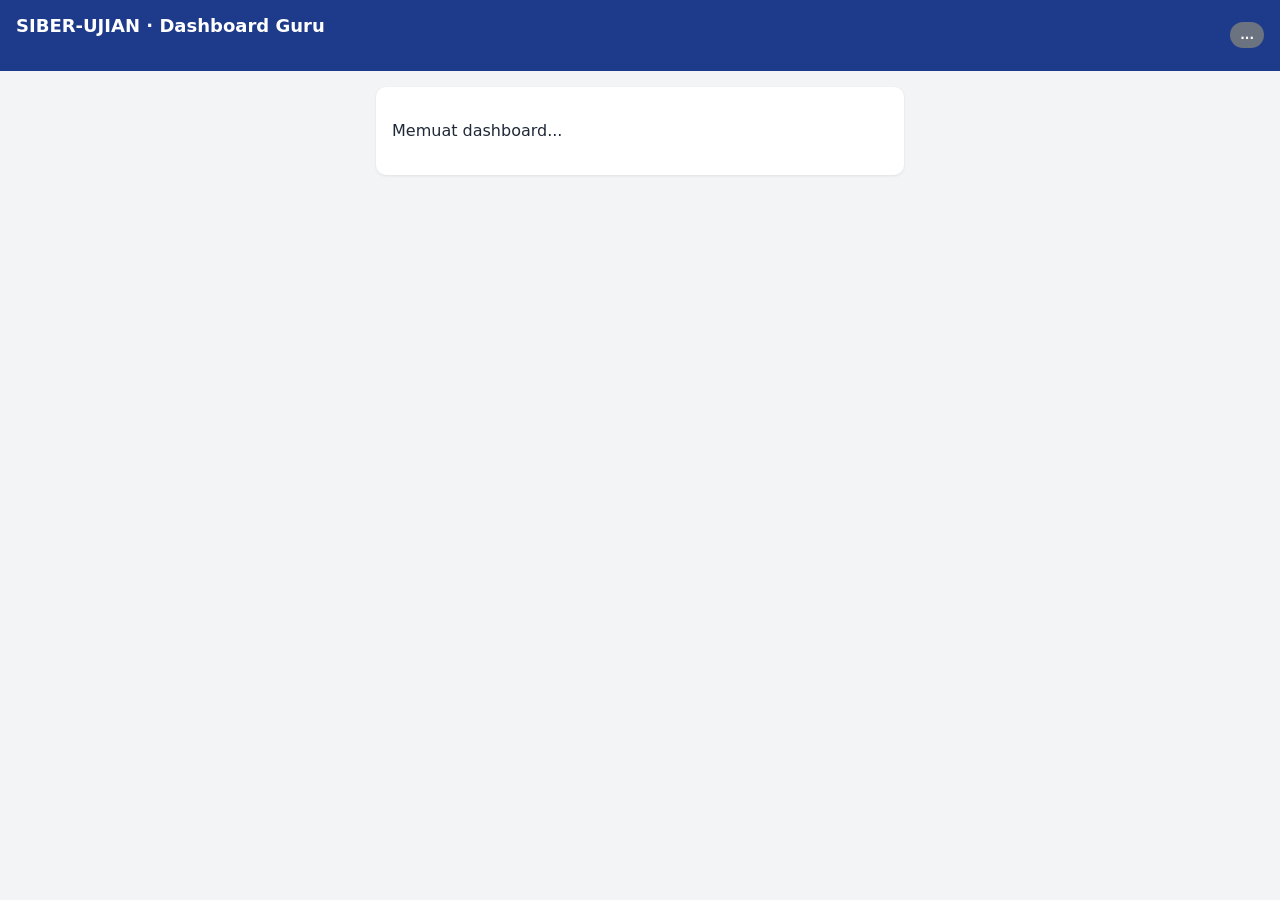
==== dashboard.html @ 4e83f15a "Create dashboard.html" ====
<!DOCTYPE html>
<html lang="id">
<head>
  <meta charset="UTF-8">
  <meta name="viewport" content="width=device-width, initial-scale=1">
  <title>Dashboard Guru - SIBER-UJIAN</title>
  <link rel="stylesheet" href="css/style.css">
  <link rel="stylesheet" href="css/login.css">
  <link rel="stylesheet" href="css/dashboard.css">
</head>
<body>
  <header class="topbar">
    <div>
      <div class="app-title">SIBER-UJIAN &middot; Dashboard Guru</div>
      <div class="school-name" id="school-name">&nbsp;</div>
    </div>
    <div class="net-status" id="net-status">...</div>
  </header>

  <main class="container wide">

    <!-- LAYAR: Memuat -->
    <section id="screen-loading" class="screen">
      <div class="card"><p>Memuat dashboard...</p></div>
    </section>

    <!-- LAYAR: Error fatal -->
    <section id="screen-fatal" class="screen" hidden>
      <div class="card">
        <h2>Dashboard tidak dapat berjalan</h2>
        <div id="fatal-message" class="msg msg-error"></div>
      </div>
    </section>

    <!-- LAYAR: URL API belum diisi -->
    <section id="screen-setup" class="screen" hidden>
      <div class="card">
        <h2>URL API belum diatur</h2>
        <p>Isi <code>API_URL</code> di file <code>js/config.js</code>.</p>
      </div>
    </section>

    <!-- LAYAR: Login guru -->
    <section id="screen-login" class="screen" hidden>
      <div class="card narrow">
        <h2>Masuk Guru / Admin</h2>
        <form id="login-form" autocomplete="off" novalidate>
          <label for="login-username">Username</label>
          <input id="login-username" type="text" autocapitalize="none" autocorrect="off"
                 spellcheck="false" maxlength="50">

          <label for="login-password">Password</label>
          <div class="password-row">
            <input id="login-password" type="password" maxlength="100">
            <button type="button" id="btn-toggle-password" class="btn btn-light btn-small">Lihat</button>
          </div>

          <button type="submit" id="btn-login" class="btn btn-primary btn-block">Masuk</button>
        </form>
        <div id="login-message" class="msg" hidden></div>
        <p class="small">Halaman ini khusus akun guru (TEACHER) dan admin (ADMIN).
          Siswa memakai <a href="index.html">aplikasi ujian</a>.</p>
      </div>
    </section>

    <!-- LAYAR: Dashboard -->
    <section id="screen-home" class="screen" hidden>
      <div class="card">
        <div class="dash-head">
          <div>
            <h2 id="dash-teacher"></h2>
            <div id="dash-exam-info" class="small"></div>
          </div>
          <button type="button" id="btn-logout" class="btn btn-light btn-small">Keluar</button>
        </div>

        <div class="toolbar">
          <label class="field">Ujian
            <select id="sel-exam"></select>
          </label>
          <label class="field">Kelas
            <select id="sel-class"><option value="">Semua kelas</option></select>
          </label>
          <label class="field">Urutkan peserta
            <select id="sel-sort">
              <option value="class">Kelas lalu nama</option>
              <option value="score_desc">Nilai tertinggi</option>
              <option value="score_asc">Nilai terendah</option>
              <option value="status">Belum terkirim dulu</option>
              <option value="warn">Ada catatan dulu</option>
            </select>
          </label>
          <button type="button" id="btn-refresh" class="btn btn-primary">Perbarui</button>
        </div>
        <label class="check-row"><input type="checkbox" id="chk-auto"> Perbarui otomatis setiap 60 detik (saat online)</label>
        <div id="dash-message" class="msg" hidden></div>
        <div id="dash-note" class="msg msg-info" hidden></div>
      </div>

      <div class="card">
        <h3>Ringkasan</h3>
        <div id="summary-grid" class="summary-grid"></div>
      </div>

      <div class="card">
        <h3>Rekap per kelas</h3>
        <div id="by-class" class="table-wrap"></div>
      </div>

      <div class="card">
        <h3>Daftar peserta</h3>
        <p class="small">Baris kuning = ada catatan (jam perangkat diubah, paket versi lama, token, dll). Tekan "Detail" untuk melihat jawaban per soal.</p>
        <div id="participants" class="table-wrap"></div>
      </div>

      <div class="card">
        <h3>Analisis butir soal</h3>
        <p class="small">Kategori: MUDAH (&ge; 70% benar), SEDANG (30&ndash;70%), SUKAR (&lt; 30%).
          Sebaran memakai huruf pilihan ASLI sesuai sheet QUESTIONS.</p>
        <div id="items" class="table-wrap"></div>
      </div>

      <p class="small center"><a href="index.html">Buka aplikasi ujian</a></p>
    </section>
  </main>

  <!-- Panel detail jawaban siswa -->
  <div id="detail-modal" class="modal" hidden>
    <div class="modal-card">
      <div class="dash-head">
        <h3 id="detail-title">Detail jawaban</h3>
        <button type="button" id="btn-detail-close" class="btn btn-light btn-small">Tutup</button>
      </div>
      <table class="info-table"><tbody id="detail-info"></tbody></table>
      <p class="small">Huruf jawaban sesuai urutan pilihan ASLI di sheet QUESTIONS (bukan urutan acak di layar siswa).</p>
      <div id="detail-message" class="msg" hidden></div>
      <div id="detail-answers" class="table-wrap"></div>
    </div>
  </div>

  <footer class="footer" id="footer-version"></footer>

  <script src="js/config.js" defer></script>
  <script src="js/ui.js" defer></script>
  <script src="js/db.js" defer></script>
  <script src="js/api.js" defer></script>
  <script src="js/auth.js" defer></script>
  <script src="js/dashboard.js" defer></script>
</body>
</html>
---- css/style.css ----
/* SIBER-UJIAN — style.css (gaya dasar seluruh aplikasi) */

* { box-sizing: border-box; }
[hidden] { display: none !important; }

html, body { margin: 0; padding: 0; }

body {
  font-family: system-ui, -apple-system, "Segoe UI", Roboto, Arial, sans-serif;
  font-size: 16px;
  line-height: 1.5;
  color: #1f2937;
  background: #f3f4f6;
}

.topbar {
  display: flex;
  justify-content: space-between;
  align-items: center;
  gap: 12px;
  padding: 12px 16px;
  background: #1e3a8a;
  color: #ffffff;
}
.app-title { font-weight: 700; font-size: 18px; }
.school-name { font-size: 13px; opacity: 0.85; }

.net-status {
  font-size: 12px;
  font-weight: 700;
  padding: 4px 10px;
  border-radius: 999px;
  background: #6b7280;
  white-space: nowrap;
}
.net-status.is-online { background: #16a34a; }
.net-status.is-offline { background: #dc2626; }

.container { max-width: 560px; margin: 0 auto; padding: 16px; }

.card {
  background: #ffffff;
  border-radius: 10px;
  padding: 16px;
  margin-bottom: 16px;
  box-shadow: 0 1px 3px rgba(0, 0, 0, 0.08);
}

h2, h3, h4 { margin-top: 0; }
.small { font-size: 13px; color: #6b7280; }

.btn {
  display: inline-block;
  min-height: 44px;
  padding: 10px 16px;
  border: none;
  border-radius: 8px;
  font-size: 16px;
  font-weight: 600;
  cursor: pointer;
}
.btn:disabled { opacity: 0.6; cursor: not-allowed; }
.btn-primary { background: #1d4ed8; color: #ffffff; }
.btn-light { background: #e5e7eb; color: #1f2937; }
.btn-danger { background: #b91c1c; color: #ffffff; }
.btn-small { min-height: 36px; padding: 6px 12px; font-size: 14px; }
.btn-block { display: block; width: 100%; margin-top: 12px; }

.btn-row { display: flex; gap: 8px; flex-wrap: wrap; margin-top: 8px; }
.btn-row .btn { flex: 1 1 140px; }

.msg {
  margin-top: 12px;
  padding: 10px 12px;
  border-radius: 8px;
  font-size: 14px;
  word-break: break-word;
}
.msg-error { background: #fee2e2; color: #991b1b; }
.msg-ok { background: #dcfce7; color: #166534; }
.msg-info { background: #dbeafe; color: #1e40af; }
.msg-warn { background: #fef3c7; color: #92400e; }

.mode-badge {
  display: inline-block;
  font-size: 13px;
  font-weight: 700;
  padding: 3px 10px;
  border-radius: 999px;
  margin-bottom: 8px;
}
.mode-online { background: #dcfce7; color: #166534; }
.mode-offline { background: #fef3c7; color: #92400e; }

.info-table { width: 100%; border-collapse: collapse; font-size: 14px; margin-bottom: 8px; }
.info-table th {
  text-align: left;
  color: #6b7280;
  font-weight: 500;
  padding: 4px 8px 4px 0;
  width: 45%;
  vertical-align: top;
}
.info-table td { padding: 4px 0; word-break: break-word; }

.exam-card { border: 1px solid #e5e7eb; border-radius: 8px; padding: 12px; margin-top: 12px; }
.exam-card h4 { margin: 0 0 4px; }
.exam-meta { font-size: 13px; color: #4b5563; margin: 2px 0; }

.badge {
  display: inline-block;
  font-size: 12px;
  padding: 2px 8px;
  border-radius: 999px;
  background: #e5e7eb;
  margin: 6px 4px 0 0;
}
.badge-warn { background: #fef3c7; color: #92400e; }
.badge-done { background: #dcfce7; color: #166534; }

.danger-zone { border: 1px solid #fecaca; }

.debug summary { cursor: pointer; font-weight: 600; }
.debug pre {
  font-size: 12px;
  background: #111827;
  color: #e5e7eb;
  padding: 12px;
  border-radius: 8px;
  overflow-x: auto;
  max-height: 360px;
  white-space: pre-wrap;
  word-break: break-all;
}

code { background: #f3f4f6; padding: 1px 4px; border-radius: 4px; }

.footer { text-align: center; font-size: 12px; color: #6b7280; padding: 8px 0 24px; }
---- css/login.css ----
/* SIBER-UJIAN — login.css (form login) */

#login-form label {
  display: block;
  font-size: 14px;
  font-weight: 600;
  margin: 12px 0 4px;
}

#login-form input {
  width: 100%;
  min-height: 44px;
  padding: 10px 12px;
  border: 1px solid #d1d5db;
  border-radius: 8px;
  font-size: 16px; /* 16px mencegah zoom otomatis di iPhone */
  background: #ffffff;
}

#login-form input:focus {
  outline: 2px solid #93c5fd;
  border-color: #1d4ed8;
}

.password-row { display: flex; gap: 8px; }
.password-row input { flex: 1; }
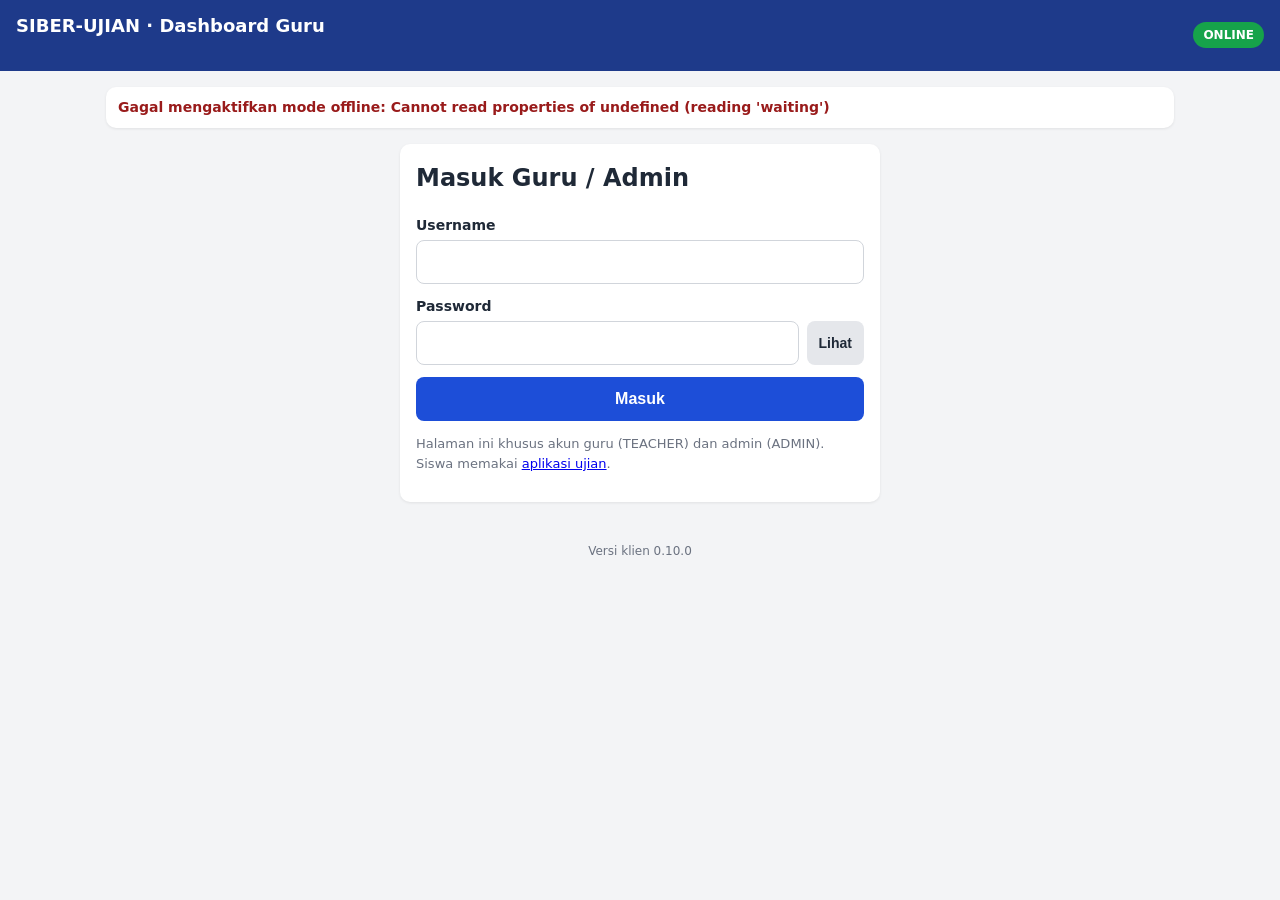
==== commit e4155dd6: "Update dashboard.html" ====
--- a/dashboard.html
+++ b/dashboard.html
@@ -3,7 +3,11 @@
 <head>
   <meta charset="UTF-8">
   <meta name="viewport" content="width=device-width, initial-scale=1">
+  <meta name="theme-color" content="#1e3a8a">
   <title>Dashboard Guru - SIBER-UJIAN</title>
+  <link rel="manifest" href="manifest.json">
+  <link rel="icon" type="image/png" href="assets/icons/favicon.png">
+  <link rel="apple-touch-icon" href="assets/icons/apple-touch-icon.png">
   <link rel="stylesheet" href="css/style.css">
   <link rel="stylesheet" href="css/login.css">
   <link rel="stylesheet" href="css/dashboard.css">
@@ -18,6 +22,13 @@
   </header>
 
   <main class="container wide">
+
+    <!-- Status mode offline / pasang / perbarui -->
+    <div id="pwa-bar" class="pwa-bar" hidden>
+      <span id="pwa-status" class="pwa-status">Memeriksa mode offline...</span>
+      <button type="button" id="btn-pwa-install" class="btn btn-light btn-small" hidden>Pasang aplikasi</button>
+      <button type="button" id="btn-pwa-update" class="btn btn-primary btn-small" hidden>Perbarui ke versi baru</button>
+    </div>
 
     <!-- LAYAR: Memuat -->
     <section id="screen-loading" class="screen">
@@ -146,5 +157,6 @@
   <script src="js/api.js" defer></script>
   <script src="js/auth.js" defer></script>
   <script src="js/dashboard.js" defer></script>
+  <script src="js/pwa.js" defer></script>
 </body>
 </html>
--- a/css/style.css
+++ b/css/style.css
@@ -136,3 +136,21 @@
 code { background: #f3f4f6; padding: 1px 4px; border-radius: 4px; }
 
 .footer { text-align: center; font-size: 12px; color: #6b7280; padding: 8px 0 24px; }
+/* ---------- PWA (Phase 11) ---------- */
+.pwa-bar {
+  display: flex;
+  flex-wrap: wrap;
+  align-items: center;
+  justify-content: space-between;
+  gap: 8px;
+  background: #ffffff;
+  border-radius: 10px;
+  padding: 10px 12px;
+  margin-bottom: 16px;
+  box-shadow: 0 1px 3px rgba(0, 0, 0, 0.08);
+  font-size: 14px;
+}
+.pwa-bar .btn { flex: 0 0 auto; }
+.pwa-status.ok { color: #166534; font-weight: 600; }
+.pwa-status.warn { color: #92400e; font-weight: 600; }
+.pwa-status.error { color: #991b1b; font-weight: 600; }
--- a/css/dashboard.css
+++ b/css/dashboard.css
@@ -0,0 +1,59 @@
+/* SIBER-UJIAN — dashboard.css (halaman guru) */
+
+.container.wide { max-width: 1100px; }
+.card.narrow { max-width: 480px; margin-left: auto; margin-right: auto; }
+.center { text-align: center; }
+
+.dash-head { display: flex; justify-content: space-between; align-items: flex-start; gap: 12px; margin-bottom: 8px; }
+.dash-head h2, .dash-head h3 { margin-bottom: 4px; }
+
+.toolbar { display: flex; flex-wrap: wrap; gap: 10px; align-items: flex-end; margin-top: 8px; }
+.toolbar .field { display: flex; flex-direction: column; flex: 1 1 200px; font-size: 13px; font-weight: 600; gap: 4px; }
+.toolbar select {
+  min-height: 44px;
+  padding: 8px;
+  border: 1px solid #d1d5db;
+  border-radius: 8px;
+  font-size: 15px;
+  background: #ffffff;
+}
+.toolbar .btn { flex: 0 0 auto; }
+
+.check-row { display: flex; gap: 8px; align-items: center; font-size: 14px; margin-top: 10px; }
+.check-row input { width: 18px; height: 18px; }
+
+.summary-grid { display: grid; grid-template-columns: repeat(auto-fill, minmax(140px, 1fr)); gap: 10px; }
+.stat { background: #f9fafb; border: 1px solid #e5e7eb; border-radius: 10px; padding: 12px; }
+.stat-label { font-size: 12px; color: #6b7280; }
+.stat-value { font-size: 26px; font-weight: 800; font-variant-numeric: tabular-nums; }
+.stat.good .stat-value { color: #166534; }
+.stat.warn .stat-value { color: #b45309; }
+
+.table-wrap { overflow-x: auto; -webkit-overflow-scrolling: touch; }
+.data-table { width: 100%; border-collapse: collapse; font-size: 14px; min-width: 640px; }
+.data-table th, .data-table td { padding: 8px; border-bottom: 1px solid #e5e7eb; text-align: left; vertical-align: top; }
+.data-table th { background: #f3f4f6; font-weight: 600; white-space: nowrap; }
+.data-table td.num { text-align: right; font-variant-numeric: tabular-nums; white-space: nowrap; }
+.data-table tr.row-warn td { background: #fffbeb; }
+.data-table tr.row-missing td { color: #6b7280; }
+.data-table .wrap { min-width: 220px; }
+
+.bar { height: 8px; background: #e5e7eb; border-radius: 4px; overflow: hidden; min-width: 80px; margin-top: 4px; }
+.bar > span { display: block; height: 100%; background: #1d4ed8; }
+
+.ok-text { color: #166534; font-weight: 600; }
+.bad-text { color: #b91c1c; font-weight: 600; }
+.muted { color: #6b7280; }
+
+.modal {
+  position: fixed;
+  inset: 0;
+  background: rgba(0, 0, 0, 0.45);
+  display: flex;
+  align-items: flex-start;
+  justify-content: center;
+  padding: 16px;
+  z-index: 50;
+  overflow-y: auto;
+}
+.modal-card { background: #ffffff; border-radius: 12px; padding: 16px; max-width: 820px; width: 100%; }
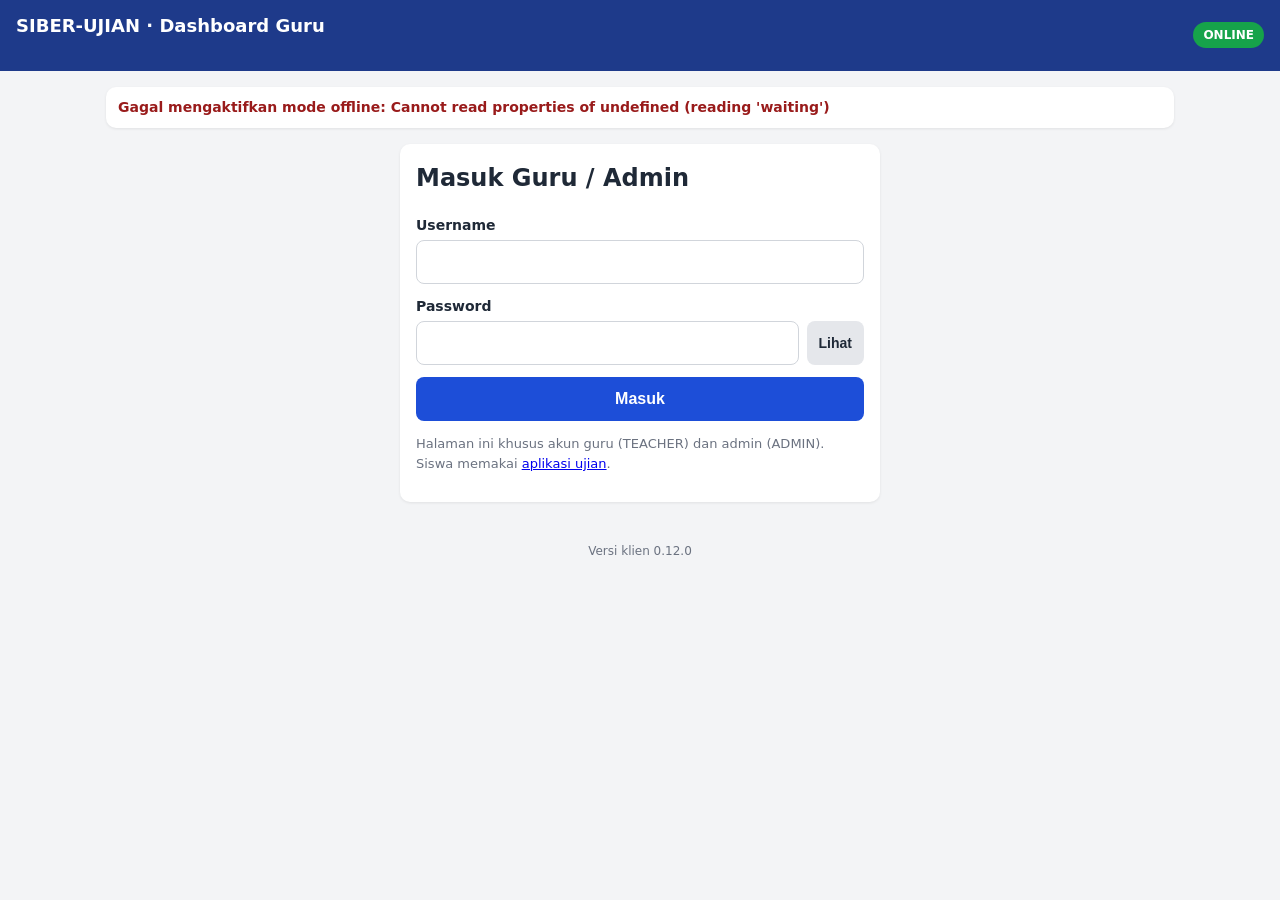
==== commit afe76530: "Update dashboard.html" ====
--- a/dashboard.html
+++ b/dashboard.html
@@ -109,6 +109,19 @@
       </div>
 
       <div class="card">
+        <h3>Export</h3>
+        <p class="small">Mengekspor data yang sedang tampil (ujian dan filter kelas yang dipilih).
+          Untuk Microsoft Excel gunakan tombol Excel (.xlsx). CSV cocok untuk Google Sheets.</p>
+        <div class="export-grid">
+          <button type="button" id="btn-export-xlsx" class="btn btn-primary">Excel (.xlsx) lengkap</button>
+          <button type="button" id="btn-export-print" class="btn btn-primary">Cetak / PDF</button>
+          <button type="button" id="btn-export-csv-participants" class="btn btn-light">CSV Peserta</button>
+          <button type="button" id="btn-export-csv-items" class="btn btn-light">CSV Analisis Soal</button>
+        </div>
+        <div id="export-message" class="msg" hidden></div>
+      </div>
+
+      <div class="card">
         <h3>Ringkasan</h3>
         <div id="summary-grid" class="summary-grid"></div>
       </div>
@@ -151,12 +164,16 @@
 
   <footer class="footer" id="footer-version"></footer>
 
+  <!-- Isi laporan cetak/PDF (hanya tampil saat mencetak) -->
+  <div id="print-area" class="print-area"></div>
+
   <script src="js/config.js" defer></script>
   <script src="js/ui.js" defer></script>
   <script src="js/db.js" defer></script>
   <script src="js/api.js" defer></script>
   <script src="js/auth.js" defer></script>
   <script src="js/dashboard.js" defer></script>
+  <script src="js/reports.js" defer></script>
   <script src="js/pwa.js" defer></script>
 </body>
 </html>
--- a/css/dashboard.css
+++ b/css/dashboard.css
@@ -57,3 +57,27 @@
   overflow-y: auto;
 }
 .modal-card { background: #ffffff; border-radius: 12px; padding: 16px; max-width: 820px; width: 100%; }
+/* ---------- Export & Cetak / PDF (Phase 12) ---------- */
+.export-grid { display: grid; grid-template-columns: repeat(auto-fill, minmax(200px, 1fr)); gap: 8px; }
+.export-grid .btn { width: 100%; }
+
+.print-area { display: none; }
+
+@media print {
+  @page { size: A4 landscape; margin: 12mm; }
+  body { background: #ffffff; }
+  body > *:not(.print-area) { display: none !important; }
+  .print-area { display: block !important; font-family: Arial, Helvetica, sans-serif; font-size: 9.5pt; color: #000000; }
+  .print-area h1 { font-size: 15pt; margin: 0 0 4px; }
+  .print-area h2 { font-size: 12pt; margin: 14px 0 6px; }
+  .print-area .meta { font-size: 9pt; margin-bottom: 6px; }
+  .print-area table { width: 100%; border-collapse: collapse; margin-bottom: 8px; }
+  .print-area th, .print-area td { border: 1px solid #555555; padding: 3px 5px; text-align: left; vertical-align: top; }
+  .print-area th { background: #e5e7eb; -webkit-print-color-adjust: exact; print-color-adjust: exact; }
+  .print-area td.num { text-align: right; }
+  .print-area tr { page-break-inside: avoid; }
+  .print-area thead { display: table-header-group; }
+  .print-area .page-break { page-break-before: always; }
+  .print-area .sign { margin-top: 24px; display: flex; justify-content: flex-end; page-break-inside: avoid; }
+  .print-area .sign > div { width: 260px; text-align: center; }
+}
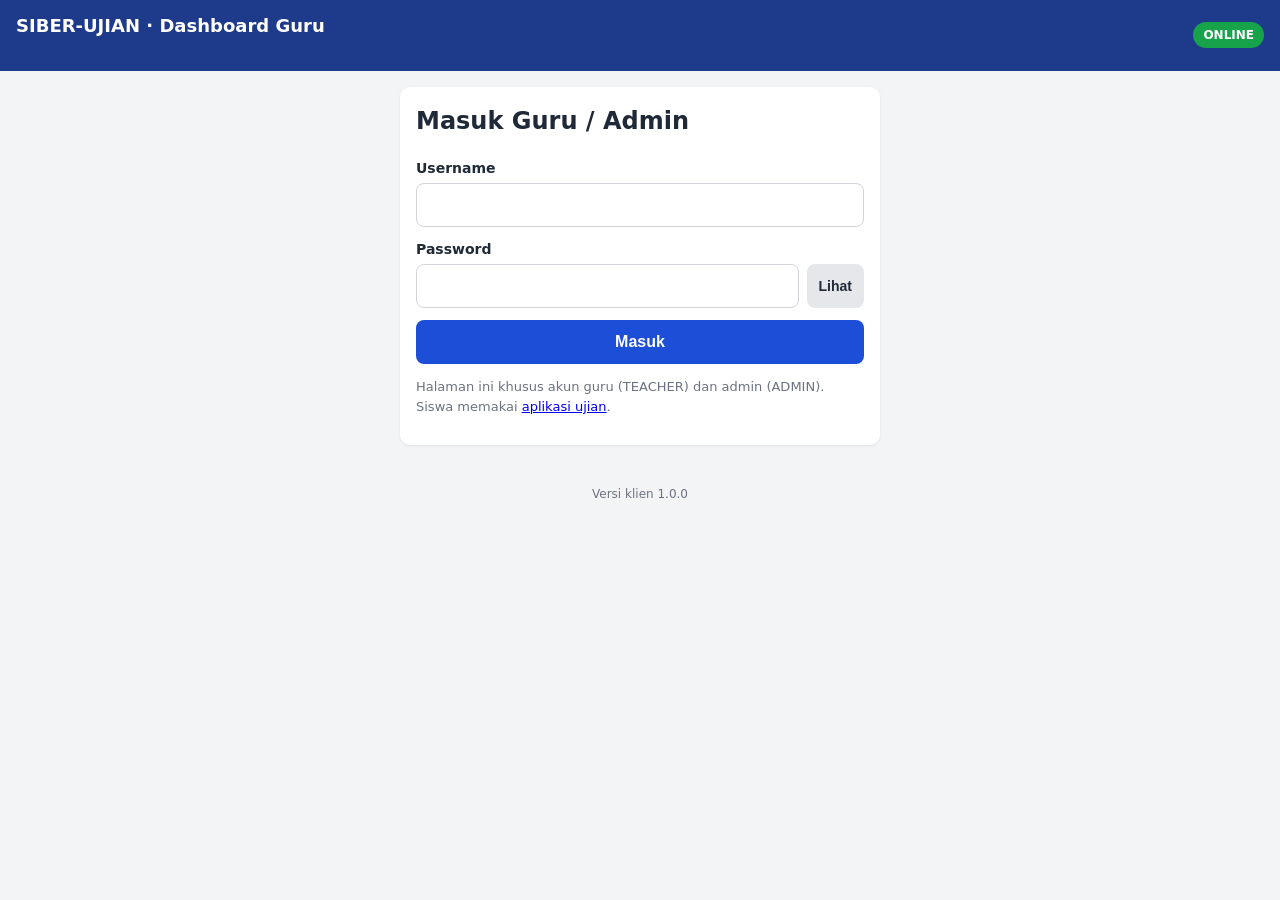
==== commit c5dcb1fd: "Update dashboard.html" ====
--- a/dashboard.html
+++ b/dashboard.html
@@ -4,6 +4,8 @@
   <meta charset="UTF-8">
   <meta name="viewport" content="width=device-width, initial-scale=1">
   <meta name="theme-color" content="#1e3a8a">
+    <meta http-equiv="Content-Security-Policy" content="default-src 'self'; script-src 'self'; style-src 'self'; img-src 'self' blob: data:; connect-src 'self' https://script.google.com https://script.googleusercontent.com; worker-src 'self'; manifest-src 'self'; object-src 'none'; base-uri 'self'; form-action 'none'">
+  <meta name="referrer" content="no-referrer">
   <title>Dashboard Guru - SIBER-UJIAN</title>
   <link rel="manifest" href="manifest.json">
   <link rel="icon" type="image/png" href="assets/icons/favicon.png">
